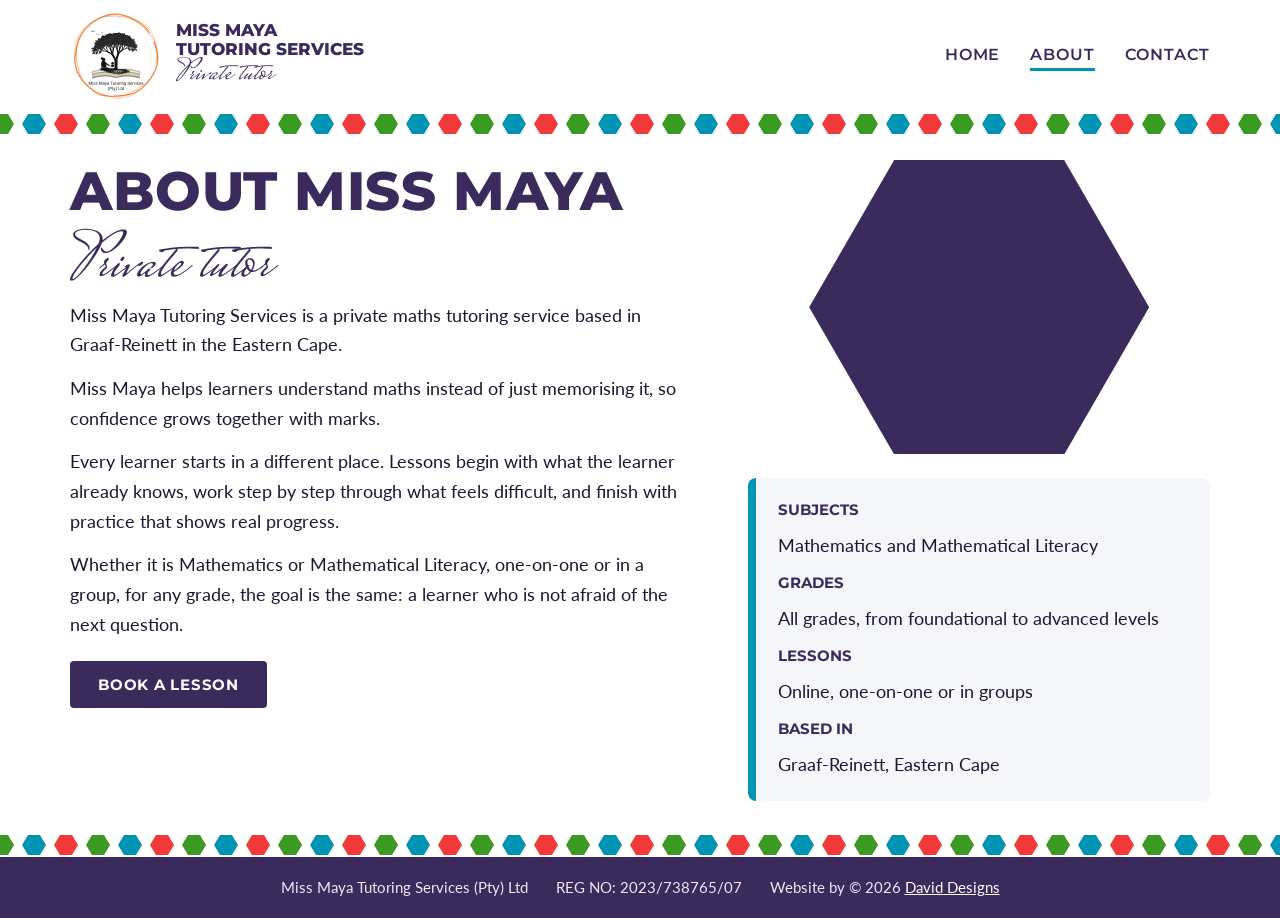
==== about.html @ 4a51b510 "initial commit" ====
<!DOCTYPE html>
<html lang="en">
<head>
	<meta charset="utf-8">
	<meta name="viewport" content="width=device-width, initial-scale=1.0">
	<title>About | Miss Maya Tutoring Services</title>
	<meta name="description" content="Meet Miss Maya, a private Maths and Maths Literacy tutor in Graaf-Reinett.">
	<meta name="author" content="David Designs">
	<link rel="icon" href="favicon.png" type="image/png">
	<link rel="stylesheet" href="style.css">
	<link rel="preconnect" href="https://fonts.googleapis.com">
	<link rel="preconnect" href="https://fonts.gstatic.com" crossorigin>
	<link href="https://fonts.googleapis.com/css2?family=Lato:wght@400;700&family=Montserrat:wght@600;700;800&family=Mrs+Saint+Delafield&display=swap" rel="stylesheet">
</head>
<body>
<header>
	<div class="headerInner">
		<a class="brand" href="index.html" aria-label="Miss Maya Tutoring Services, home">
			<img src="logo.svg" alt="">
			<span class="brandText">Miss Maya<br>Tutoring Services<span>Private tutor</span></span>
		</a>
		<nav class="menu" aria-label="Main">
			<a href="index.html">Home</a>
			<a href="about.html" aria-current="page">About</a>
			<a href="contact.html">Contact</a>
		</nav>
	</div>
	<div class="hexrow" aria-hidden="true"></div>
</header>
<main>
	<div class="twoCol">
		<div>
			<h1>About Miss Maya</h1>
			<p class="script">Private tutor</p>
			<p class="lead">Miss Maya Tutoring Services is a private maths tutoring service based in Graaf-Reinett in the Eastern Cape.</p>
			<p>Miss Maya helps learners understand maths instead of just memorising it, so confidence grows together with marks.</p>
			<p>Every learner starts in a different place. Lessons begin with what the learner already knows, work step by step through what feels difficult, and finish with practice that shows real progress.</p>
			<p>Whether it is Mathematics or Mathematical Literacy, one-on-one or in a group, for any grade, the goal is the same: a learner who is not afraid of the next question.</p>
			<!-- Add Miss Maya's own story and qualifications here. -->
			<div class="actions"><a class="btn primary" href="contact.html">Book a lesson</a></div>
		</div>
		<div>
			<div class="sideHex" role="img" aria-label="Portrait of Miss Maya"></div>
			<aside class="aside" aria-label="At a glance">
				<dl>
					<dt>Subjects</dt><dd>Mathematics and Mathematical Literacy</dd>
					<dt>Grades</dt><dd>All grades, from foundational to advanced levels</dd>
					<dt>Lessons</dt><dd>Online, one-on-one or in groups</dd>
					<dt>Based in</dt><dd>Graaf-Reinett, Eastern Cape</dd>
				</dl>
			</aside>
		</div>
	</div>
</main>
<footer>
	<div class="hexrow" aria-hidden="true"></div>
	<div class="footerInner">
		<span>Miss Maya Tutoring Services (Pty) Ltd</span>
		<span>REG NO: 2023/738765/07</span>
		<span>Website by © <span id="year"></span> <a href="https://www.daviddesigns.co.za" target="_blank" rel="noopener">David Designs</a></span>
	</div>
</footer>
<script src="script.js"></script>
</body>
</html>
---- style.css ----
:root {
    --purple: #3b2a5c;
    --teal: #0094b5;
    --red: #f23a3a;
    --green: #3b9a22;
    --orange: #ee7b2d;
    --sky: #2bb3e0;
    --ink: #1c1730;
    --soft: #f4f6fa;
    --hexrow: url("data:image/svg+xml,%3Csvg xmlns='http://www.w3.org/2000/svg' width='96' height='24' viewBox='0 0 96 24'%3E%3Cpath d='M6 12 12 2h12l6 10-6 10H12Z' fill='%230094b5'/%3E%3Cpath d='M38 12 44 2h12l6 10-6 10H44Z' fill='%23f23a3a'/%3E%3Cpath d='M70 12 76 2h12l6 10-6 10H76Z' fill='%233b9a22'/%3E%3C/svg%3E");
    --hex: polygon(25% 0, 75% 0, 100% 50%, 75% 100%, 25% 100%, 0 50%);
}
*, *::before, *::after { box-sizing: border-box; }

body {
    margin: 0; min-height: 100vh; display: flex; flex-direction: column;
    background: #fff; color: var(--ink);
    font-family: "Lato", sans-serif; font-size: 1.125rem; line-height: 1.65;
}
main { flex: 1; width: min(1140px, calc(100% - 32px)); margin: 0 auto; padding: 24px 0 8px; }
h1, h2, h3 { font-family: "Montserrat", sans-serif; color: var(--purple); line-height: 1.15; margin: 0 0 12px; }
h1 { font-size: clamp(2rem, 5.2vw, 3.4rem); font-weight: 800; text-transform: uppercase; letter-spacing: 0.01em; }
h2 { font-size: clamp(1.5rem, 3.4vw, 2.1rem); font-weight: 800; text-transform: uppercase; }
h3 { font-size: 1.15rem; font-weight: 700; }
p { margin: 0 0 14px; max-width: 62ch; }
a { color: var(--teal); }
:focus-visible { outline: 3px solid var(--orange); outline-offset: 3px; }
.script { font-family: "Mrs Saint Delafield", cursive; font-size: clamp(2.6rem, 7vw, 4rem); line-height: 1; color: var(--purple); margin: 4px 0 2px; }
.spaced { font: 700 1rem "Montserrat", sans-serif; letter-spacing: 0.3em; text-transform: uppercase; color: var(--purple); margin: 0 0 18px; }

/* ---------- Header ---------- */
.headerInner {
    width: min(1140px, calc(100% - 32px)); margin: 0 auto; padding: 10px 0;
    display: flex; align-items: center; justify-content: space-between; flex-wrap: wrap; gap: 8px 24px;
}
.brand { display: flex; align-items: center; gap: 14px; text-decoration: none; }
.brand img { display: block; width: 92px; height: 92px; }
.brandText { display: none; flex-direction: column; font: 800 1.05rem/1.1 "Montserrat", sans-serif; text-transform: uppercase; color: var(--purple); }
.brandText span { font: 400 1.9rem/1 "Mrs Saint Delafield", cursive; text-transform: none; margin-top: 2px; }
.menu { display: flex; gap: 8px 30px; }
.menu a {
    font: 600 1rem "Montserrat", sans-serif; color: var(--purple); text-decoration: none; text-transform: uppercase;
    letter-spacing: 0.06em; padding: 4px 0; border-bottom: 3px solid transparent; transition: border-color 0.2s;
}
.menu a:hover, .menu a[aria-current="page"] { border-bottom-color: var(--teal); }
.hexrow { height: 24px; background: var(--hexrow) repeat-x center; }

/* ---------- Buttons ---------- */
.btn {
    display: inline-block; padding: 12px 26px; border: 2px solid var(--purple); border-radius: 4px;
    font: 700 0.95rem "Montserrat", sans-serif; text-transform: uppercase; letter-spacing: 0.05em; text-decoration: none;
    cursor: pointer; background: transparent; color: var(--purple); transition: transform 0.2s;
}
.btn:hover { transform: translateY(-2px); }
.btn.primary { background: var(--purple); color: #fff; }
.actions { display: flex; flex-wrap: wrap; gap: 12px; margin-top: 22px; }

/* ---------- Hero ---------- */
.hero {
    position: relative; display: grid; grid-template-columns: 1fr; gap: 24px; align-items: center; padding: 24px 0 40px;
}
.heroText { position: relative; z-index: 2; }
.contactLines { display: grid; gap: 4px; margin: 0; font-weight: 700; }
.contactLines a { color: var(--purple); text-decoration: none; }
.contactLines a:hover { text-decoration: underline; }
.checks { list-style: none; padding: 0; margin: 20px 0 0; display: grid; gap: 10px; }
.checks li { position: relative; padding-left: 32px; }
.checks li::before { content: ""; position: absolute; left: 0; top: 0.3em; width: 20px; height: 17px; background: var(--teal); clip-path: var(--hex); }

.hexes { container-type: inline-size; position: relative; width: min(100%, 560px); aspect-ratio: 100 / 93; justify-self: center; z-index: 1; }
.hexes::before { content: ""; position: absolute; inset: -4% -4% -4% -10%; background: url(deco.svg) no-repeat center / contain; z-index: 0; }
.hex { position: absolute; z-index: 1; width: 39.4cqw; aspect-ratio: 1.1547; clip-path: var(--hex); background-size: cover; background-position: center; transform: scale(0.95); }
.h1 { left: 0; top: 17.4cqw; background-image: url(image/maya-books.png); background-position: 50% 15%; background-color: var(--teal); }
.h2 { left: 30.3cqw; top: 0; background-image: url(image/maya-portrait.png); background-position: 50% 5%; background-color: var(--purple); }
.h3 { left: 30.3cqw; top: 34.9cqw; background: var(--teal); }
.h4 { left: 60.6cqw; top: 17.4cqw; background: var(--red); }
.h5 { left: 60.6cqw; top: 52.3cqw; background: var(--green); }
.badge {
    position: absolute; border-radius: 50%; display: grid; place-items: center; text-align: center; text-decoration: none; color: #fff;
    font: 800 3.6cqw/1.15 "Montserrat", sans-serif; text-transform: uppercase; z-index: 3;
}
.badge.enrol { left: 3cqw; top: 62cqw; width: 25cqw; height: 25cqw; background: var(--teal); transition: transform 0.2s; }
.badge.enrol:hover { transform: scale(1.06); }
.badge.maths { left: 19cqw; top: 72cqw; width: 22cqw; height: 22cqw; background: #333; z-index: 4; font-size: 3.4cqw; }

/* ---------- Packages / steps ---------- */
section.block { padding: 28px 0 36px; }
.cards { display: grid; grid-template-columns: repeat(auto-fit, minmax(260px, 1fr)); gap: 24px; margin-top: 20px; }
.card { background: var(--soft); border-radius: 8px; border-top: 10px solid var(--teal); padding: 22px; display: flex; flex-direction: column; }
.card.c2 { border-top-color: var(--red); }
.card.c3 { border-top-color: var(--green); }
.card ul { padding-left: 20px; margin: 0 0 16px; }
.price { margin-top: auto; font-weight: 700; color: var(--purple); }
.card .btn { align-self: flex-start; }

.steps { list-style: none; counter-reset: step; padding: 0; margin: 20px 0 0; display: grid; grid-template-columns: repeat(auto-fit, minmax(240px, 1fr)); gap: 24px; }
.steps li { counter-increment: step; position: relative; padding-top: 66px; }
.steps li::before {
    content: counter(step); position: absolute; top: 0; left: 0; width: 60px; height: 52px; clip-path: var(--hex);
    display: grid; place-items: center; background: var(--teal); color: #fff; font: 800 1.3rem "Montserrat", sans-serif;
}
.steps li:nth-child(2)::before { background: var(--red); }
.steps li:nth-child(3)::before { background: var(--green); }

/* ---------- About & contact ---------- */
.twoCol { display: grid; grid-template-columns: 1fr; gap: 32px; align-items: start; }
.sideHex { width: min(100%, 340px); aspect-ratio: 1.1547; clip-path: var(--hex); background: var(--purple) url(image/maya-portrait.png) 50% 30% / cover; margin: 0 auto 24px; }
.aside { background: var(--soft); border-radius: 8px; padding: 22px; border-left: 8px solid var(--teal); }
.aside dl { margin: 0; display: grid; gap: 12px; }
.aside dt { font: 700 0.95rem "Montserrat", sans-serif; text-transform: uppercase; color: var(--purple); }
.aside dd { margin: 0; }
form { display: flex; flex-direction: column; gap: 16px; }
label { display: flex; flex-direction: column; gap: 4px; font-weight: 700; }
input, select, textarea { padding: 11px 12px; border: 2px solid var(--purple); border-radius: 4px; background: #fff; font: 400 1rem "Lato", sans-serif; color: var(--ink); }
form .btn { align-self: flex-start; }
.formStatus { min-height: 1.6em; margin: 0; }

/* ---------- Footer ---------- */
footer { margin-top: 24px; }
.footerInner { background: var(--purple); color: #eee9f7; padding: 18px 16px; display: flex; flex-wrap: wrap; justify-content: center; gap: 6px 28px; text-align: center; font-size: 0.95rem; }
.footerInner a { color: #fff; }

@media (min-width: 720px) { .brandText { display: flex; } }
@media (min-width: 900px) {
    .hero { grid-template-columns: 1.05fr 1fr; }
    .twoCol { grid-template-columns: 1.4fr 1fr; }
}
@media (max-width: 560px) { .headerInner { justify-content: center; } .brand img { width: 76px; height: 76px; } }
@media (prefers-reduced-motion: reduce) { * { transition: none !important; } }
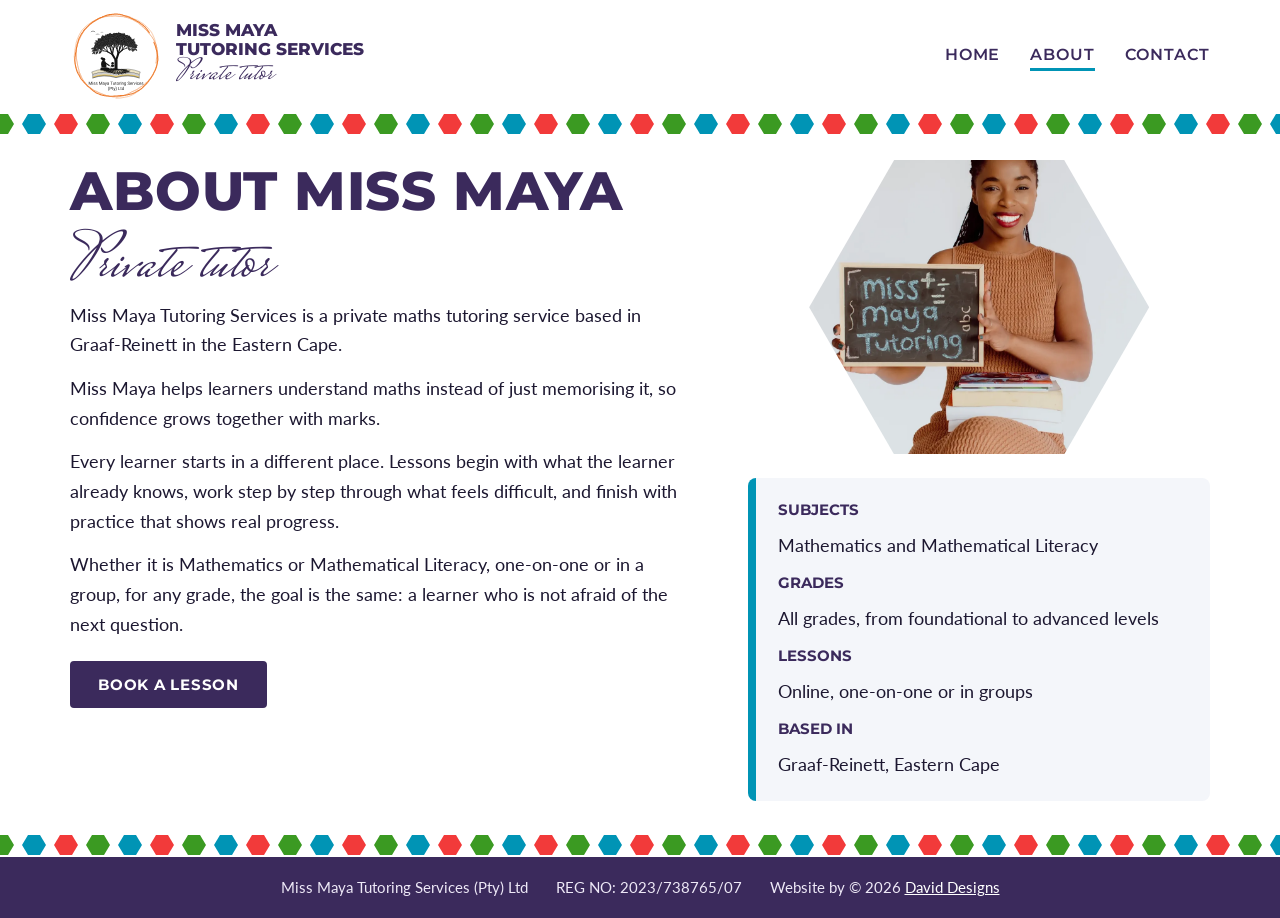
==== commit 33e7a3ac: "Update take two" ====
--- a/about.html
+++ b/about.html
@@ -40,7 +40,7 @@
 			<div class="actions"><a class="btn primary" href="contact.html">Book a lesson</a></div>
 		</div>
 		<div>
-			<div class="sideHex" role="img" aria-label="Portrait of Miss Maya"></div>
+			<img class="sideHex pos-board" src="image/maya-board.webp" alt="Miss Maya holding a chalkboard that reads Miss Maya Tutoring" width="1080" height="1350">
 			<aside class="aside" aria-label="At a glance">
 				<dl>
 					<dt>Subjects</dt><dd>Mathematics and Mathematical Literacy</dd>
--- a/style.css
+++ b/style.css
@@ -69,9 +69,9 @@
 
 .hexes { container-type: inline-size; position: relative; width: min(100%, 560px); aspect-ratio: 100 / 93; justify-self: center; z-index: 1; }
 .hexes::before { content: ""; position: absolute; inset: -4% -4% -4% -10%; background: url(deco.svg) no-repeat center / contain; z-index: 0; }
-.hex { position: absolute; z-index: 1; width: 39.4cqw; aspect-ratio: 1.1547; clip-path: var(--hex); background-size: cover; background-position: center; transform: scale(0.95); }
-.h1 { left: 0; top: 17.4cqw; background-image: url(image/maya-books.png); background-position: 50% 15%; background-color: var(--teal); }
-.h2 { left: 30.3cqw; top: 0; background-image: url(image/maya-portrait.png); background-position: 50% 5%; background-color: var(--purple); }
+.hex { position: absolute; z-index: 1; display: block; width: 39.4cqw; height: auto; aspect-ratio: 1.1547; object-fit: cover; clip-path: var(--hex); transform: scale(0.95); }
+.h1 { left: 0; top: 17.4cqw; object-position: 50% 14%; background: var(--teal); }
+.h2 { left: 30.3cqw; top: 0; object-position: 50% 40%; background: var(--purple); }
 .h3 { left: 30.3cqw; top: 34.9cqw; background: var(--teal); }
 .h4 { left: 60.6cqw; top: 17.4cqw; background: var(--red); }
 .h5 { left: 60.6cqw; top: 52.3cqw; background: var(--green); }
@@ -102,9 +102,17 @@
 .steps li:nth-child(2)::before { background: var(--red); }
 .steps li:nth-child(3)::before { background: var(--green); }
 
+/* ---------- Photo row ---------- */
+.photoRow { display: flex; flex-wrap: wrap; justify-content: center; gap: 24px; margin-top: 24px; }
+.hexPhoto { display: block; width: min(100%, 460px); height: auto; aspect-ratio: 1.1547; object-fit: cover; clip-path: var(--hex); }
+.pos-selfie { object-position: 50% 40%; }
+.pos-lunch { object-position: 50% 82%; }
+
 /* ---------- About & contact ---------- */
 .twoCol { display: grid; grid-template-columns: 1fr; gap: 32px; align-items: start; }
-.sideHex { width: min(100%, 340px); aspect-ratio: 1.1547; clip-path: var(--hex); background: var(--purple) url(image/maya-portrait.png) 50% 30% / cover; margin: 0 auto 24px; }
+.sideHex { display: block; width: min(100%, 340px); height: auto; aspect-ratio: 1.1547; object-fit: cover; clip-path: var(--hex); margin: 0 auto 24px; }
+.pos-board { object-position: 50% 18%; }
+.pos-blazer { object-position: 50% 25%; }
 .aside { background: var(--soft); border-radius: 8px; padding: 22px; border-left: 8px solid var(--teal); }
 .aside dl { margin: 0; display: grid; gap: 12px; }
 .aside dt { font: 700 0.95rem "Montserrat", sans-serif; text-transform: uppercase; color: var(--purple); }
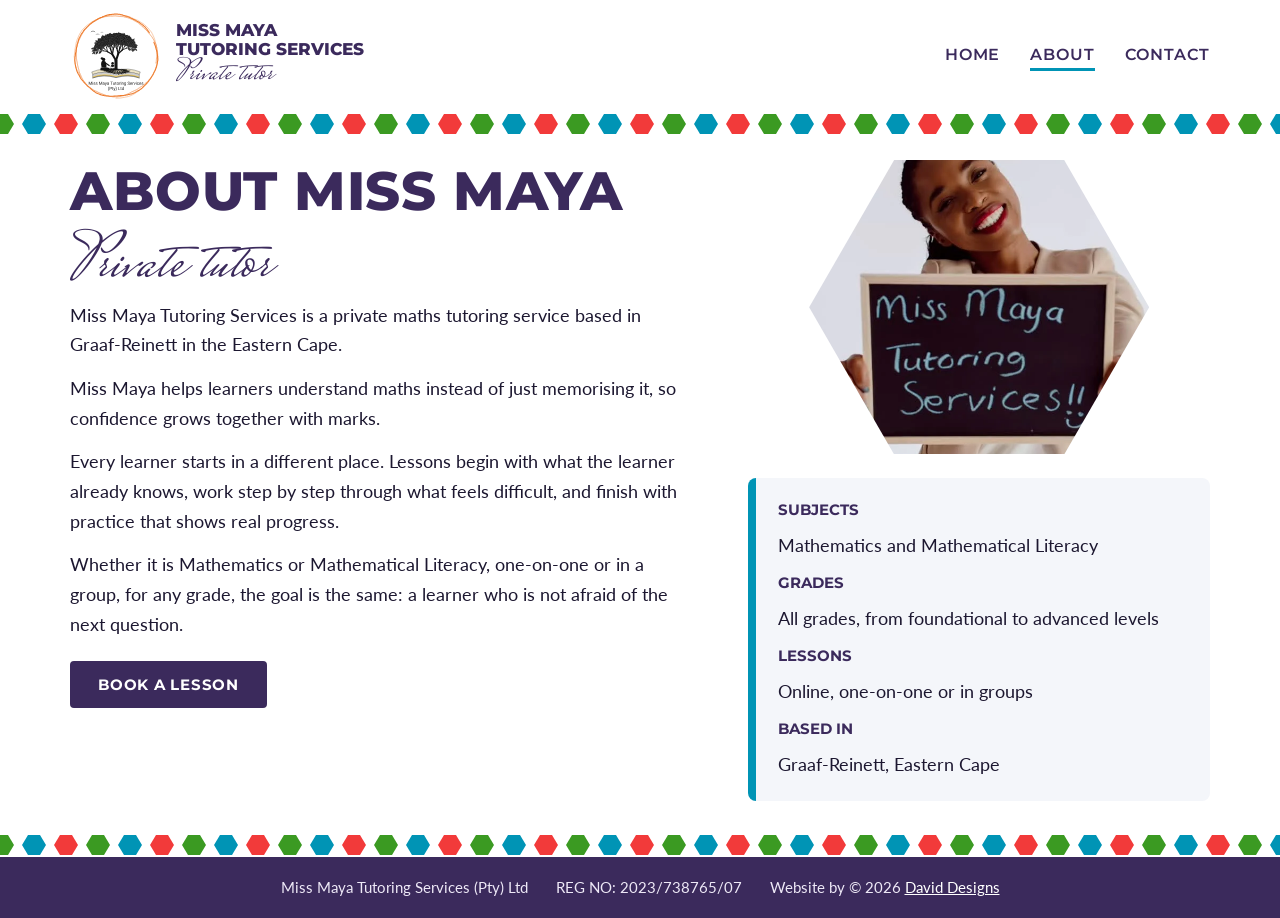
==== commit 3bc8b483: "Update take three" ====
--- a/about.html
+++ b/about.html
@@ -40,7 +40,7 @@
 			<div class="actions"><a class="btn primary" href="contact.html">Book a lesson</a></div>
 		</div>
 		<div>
-			<img class="sideHex pos-board" src="image/maya-board.webp" alt="Miss Maya holding a chalkboard that reads Miss Maya Tutoring" width="1080" height="1350">
+			<img class="sideHex pos-board" src="image/mayap.webp" alt="Miss Maya holding a chalkboard that reads Miss Maya Tutoring" width="1080" height="1350">
 			<aside class="aside" aria-label="At a glance">
 				<dl>
 					<dt>Subjects</dt><dd>Mathematics and Mathematical Literacy</dd>
